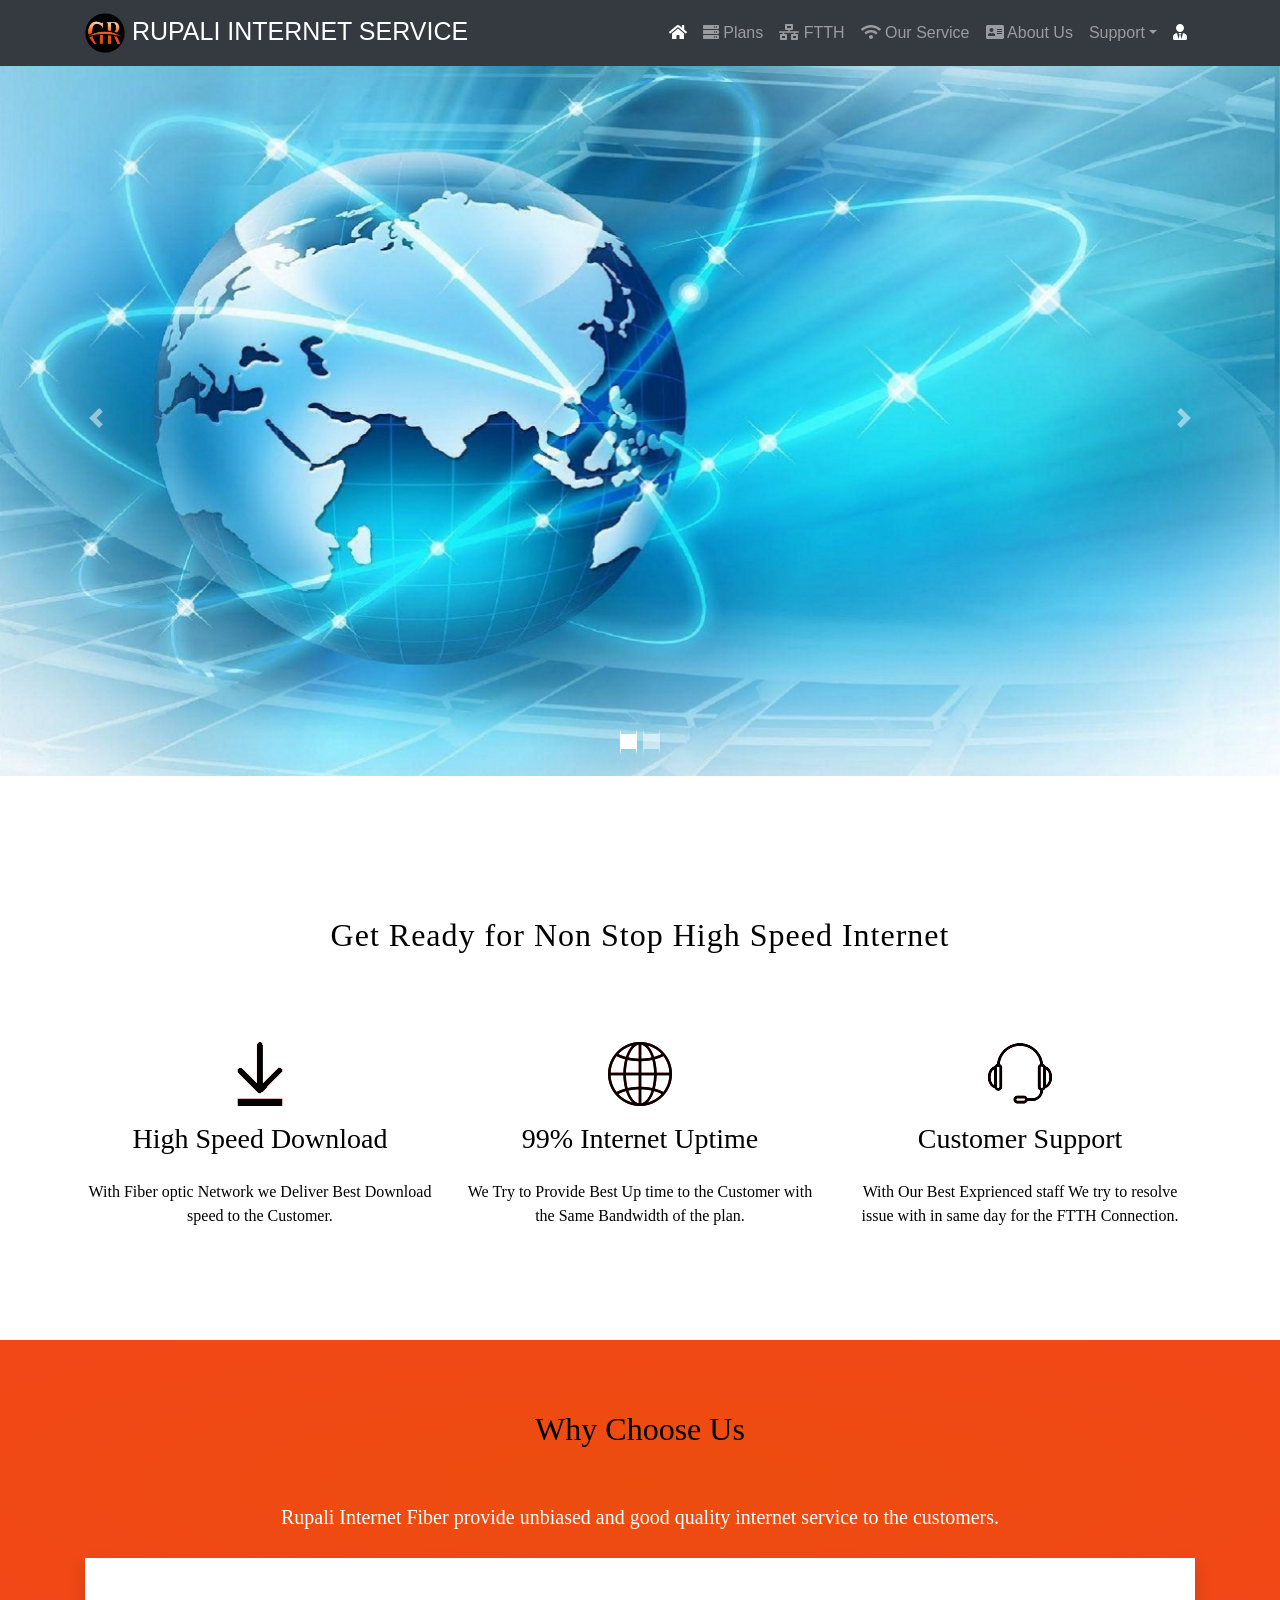
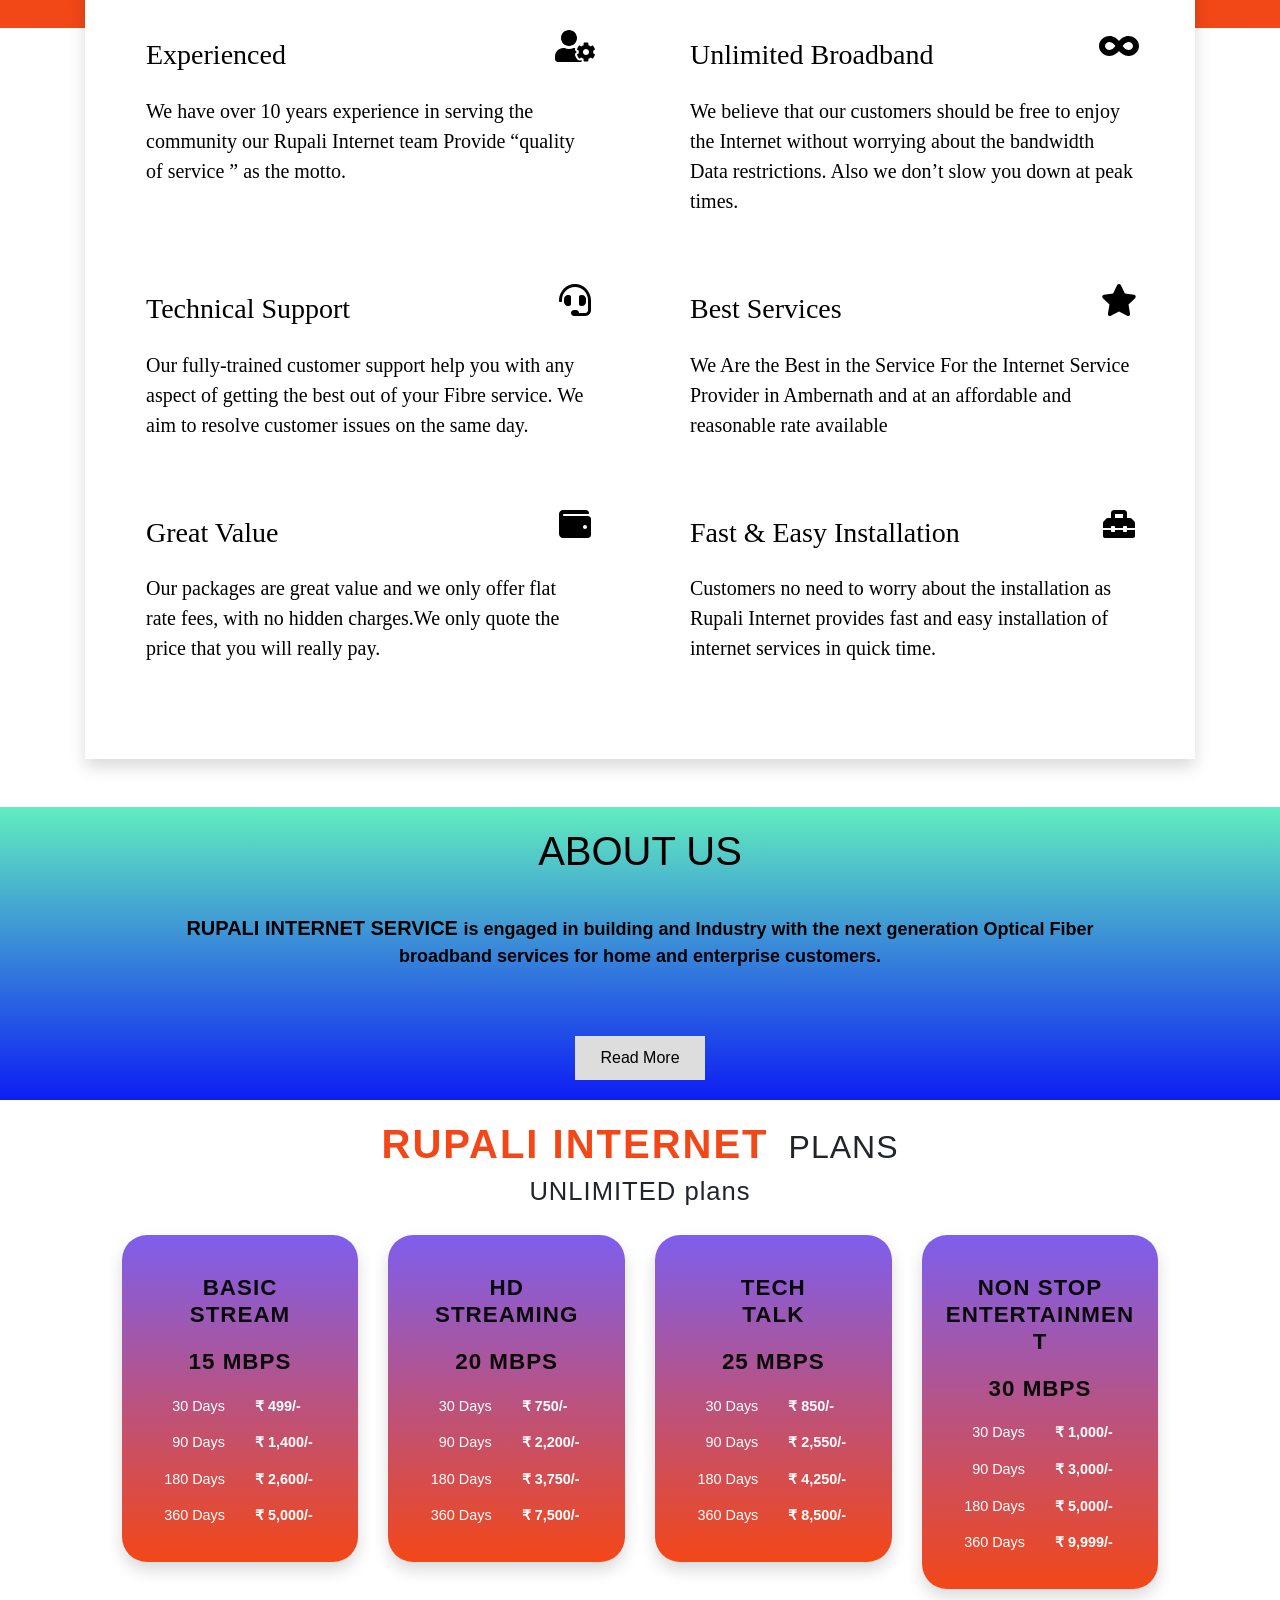
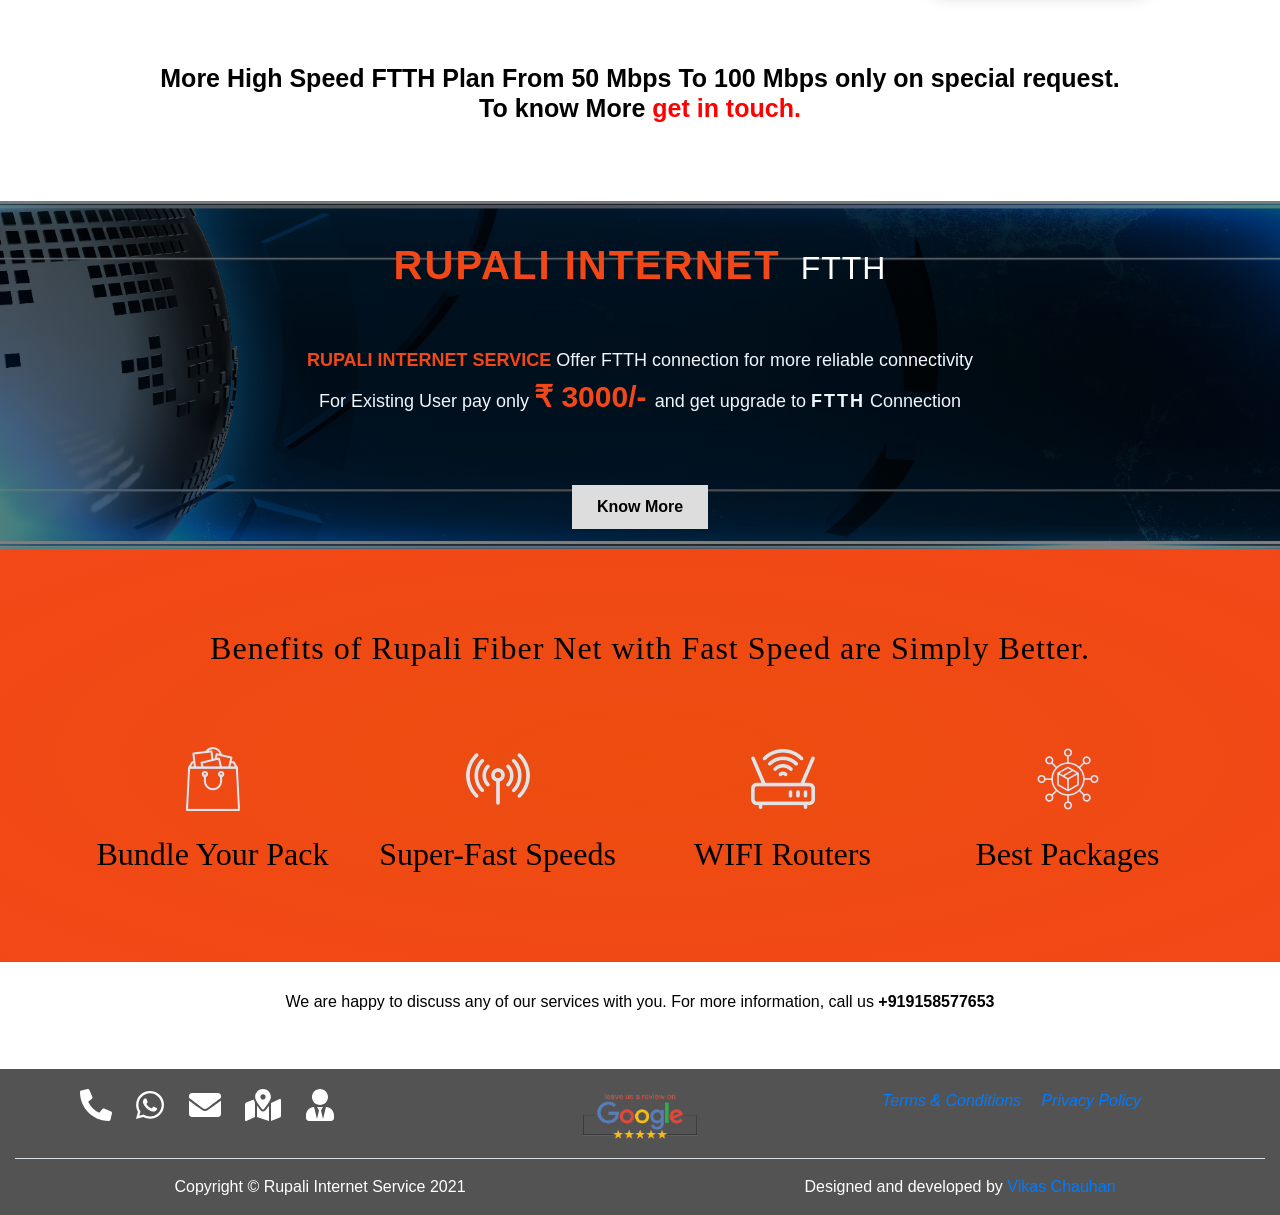
==== index.html @ 02ee0d8f "first commit" ====
<!DOCTYPE html>
<html lang="en">
  <head>
    <title>Rupali Internet Service</title>
    <!-- Meta TAG -->
    <meta http-equiv="Content-Type" content="text/html; charset=UTF-8" />
    <meta http-equiv="X-UA-Compatible" content="IE=edge" />
    <meta
      name="description"
      content=" Rupali Internet Offer broadband internet,SME, as well as FTTH i.e fiber to the home. we also provide lease line connection and static IP For Commercial With High speed and 99% up time and all this with unlimited Plans."
    />
    <meta
      name="keywords"
      content="Rupali Internet Service,Rupali Internet,Rupali Internet Broadband,Rupali Internet pvt. ltd., high speed internet,best internet service provider, ambernath broadband,Chickloli broadband  high speed internet, FTTH, fiber to the home, unlimited plans, broadband connection,affordable broadband near me, best internet offer, broadband internet plan, broadband wifi, broadband services, broadband in my area, broadband for my area, broadband fiber, broadband fibre, broadband internet connection, broadband speed test, wifi, ISP, internet service provider, ISP in Ambernath, isp in Badlapur,isp in chickloli,isp in Empire Industry badlapur,isp in Empire Industry in ambernath, wifi broadband,ISP customer service, constant connectivity, seamless connectivity, isp near me, ISP India, affordable broadband, affordable internet service, best internet service provider"
    />
    <meta
      property="og:title"
      content="Best broadband and internet service provider in Ambernath Chickloli | Rupali Internet Pvt. Ltd."
    />
    <meta property="og:image" content="Image/logo1.png" />
    <meta property="og:site_name" content="Rupali Internet Pvt. Ltd." />
    <meta
      property="og:description"
      content="Rupali Internet Offer broadband internet, SME as well as FTTH i.e fiber to the home. we also provide lease line connection and static IP For Commercial With High speed and 99% up time and all this with unlimited Plans."
    />
    <meta name="viewport" content="width=device-width, initial-scale=1" />

    <!-- offline link of style sheet -->
    <link rel="icon" type="image/x-icon" href="Image/logo1.png" />
    <link rel="stylesheet" href="css/bootstrap.min.css" type="text/css" />
    <link rel="stylesheet" href="css/all.css" type="text/css" />
    <link rel="stylesheet" href="css/theme.css" type="text/css" />
    <link rel="stylesheet" href="css/media.css" type="text/css" />
    <link rel="stylesheet" href="css/style.css" type="text/css" />
    <link rel="stylesheet" href="css/lightslider.min.css" type="text/css" />
    <link rel="stylesheet" href="css/jquery-ui.css" type="text/css" />
    <script src="js/all.js"></script>
    <script src="js/bootstrap.js"></script>
    <script src="js/bootstrap.min.js"></script>
    <script src="js/jquery.js"></script>
    <script src="js/script.js"></script>

    <!-- online link of style sheet -->
    <link
      rel="stylesheet"
      href="https://use.fontawesome.com/releases/v5.1.0/css/all.css"
    />
    <link
      rel="stylesheet"
      href="https://maxcdn.bootstrapcdn.com/bootstrap/4.5.2/css/bootstrap.min.css"
    />
    <script src="https://ajax.googleapis.com/ajax/libs/jquery/3.5.1/jquery.min.js"></script>
    <script src="https://cdnjs.cloudflare.com/ajax/libs/popper.js/1.16.0/umd/popper.min.js"></script>
  <!--<script src="//cdnjs.cloudflare.com/ajax/libs/jquery/3.2.1/jquery.min.js"></script>-->
    <script src="https://maxcdn.bootstrapcdn.com/bootstrap/4.5.2/js/bootstrap.min.js"></script>
      <!-- Global site tag (gtag.js) - Google Analytics -->
<script async src="https://www.googletagmanager.com/gtag/js?id=G-RNPXTYT63V"></script>
<script>
  window.dataLayer = window.dataLayer || [];
  function gtag(){dataLayer.push(arguments);}
  gtag('js', new Date());

  gtag('config', 'G-RNPXTYT63V');
</script>
  </head>
  <body class="marz">
    <nav class="navbar navbar-default navbar-expand-md bg-dark navbar-dark justify-content-center fixed-top">
      <div class="container-lg">
        <div class="navbar-header">
          <a class="navbar-brand" href="Rupali_internet_main.html">
            <img src="Image/logo1.png" alt="Rupali Internet logo" class="align-center logos"/><span class="align-top bannermain" style="">&nbsp;RUPALI INTERNET SERVICE</span>
          </a>
        </div>
        <button
          class="navbar-toggler"
          type="button"
          data-toggle="collapse"
          data-target="#gr_menu"
          aria-controls="gr_menu"
          aria-expanded="false"
          aria-label="Toggle navigation"
        >
          <span class="navbar-toggler-icon"></span>
        </button>
        <div class="collapse navbar-collapse" id="gr_menu">
          <ul class="navbar-nav nav ml-auto">
            <li class="nav-item active">
              <a class="nav-link" href="Rupali_internet_main.html"
                ><i class="fas fa-home" aria-hidden="true"></i>
              </a>
            </li>
            <li class="nav-item">
              <a class="nav-link" href="plans_detail.html"><i class="fas fa-server"></i> Plans</a>
            </li>
            <li class="nav-item">
              <a class="nav-link" href="ftth.html"><i class="fas fa-network-wired"></i> FTTH</a>
            </li>
            <li class="nav-item">
              <a class="nav-link" href="our_service.html"><i class="fas fa-wifi"></i> Our Service</a>
            </li>
            <li class="nav-item">
              <a class="nav-link" href="aboutus.html"><i class="fas fa-address-card"></i> About Us</a>
            </li>
            <li class="nav-item dropdown">
              <a
                class="nav-link dropdown-toggle"
                href="#"
                id="navbardrop"
                data-toggle="dropdown"
                >Support</a
              >
              <div class="dropdown-menu bg-dark navbar-dark">
                <a
                  href="tel:+919158577653"
                  class="dropdown-item drop"
                  style="color: aliceblue"
                  ><i class="fas fa-phone-alt"></i
                  ><span class="d-sm-inline"
                    >&nbsp;&nbsp;Call Us</span
                  ></a
                >
                <a
                  href="https://wa.me/+919158577653"
                  class="dropdown-item drop"
                  style="color: aliceblue"
                  ><i class="fab fa-whatsapp"></i
                  ><span class="d-sm-inline"
                    >&nbsp;&nbsp;WhatsApp</span
                  ></a
                >
                <a
                  href="mailto:gr@rupaliinternet.com"
                  class="dropdown-item drop"
                  style="color: aliceblue"
                  ><i class="fas fa-envelope"></i
                  ><span class="d-sm-inline">&nbsp;&nbsp;Mail</span></a
                >
                <a
                  href="https://goo.gl/maps/LtWC8GyLvqaShKeR9"
                  class="dropdown-item drop"
                  style="color: aliceblue"
                  ><i class="fas fa-map-marked-alt"></i
                  ><span class="d-sm-inline"
                    >&nbsp;&nbsp;Location</span
                  ></a
                >
              </div>
            </li>
            <li class="nav-item active">
              <a class="nav-link" href="http://103.87.28.147/"
                ><i class="fas fa-user-tie" aria-hidden="true"></i>
              </a>
            </li>
          </ul>
        </div>
      </div>
    </nav>
    <!-- Navigation Bar end -->
    <!-- Slidder start -->
    <section><div
      id="grnet"
      class="carousel slide"
      data-ride="carousel"
      data-interval="3000"
    >
      <!-- Slides or banner-->
      <!-- Indicators -->
      <ul class="carousel-indicators">
        <li data-target="#grnet" data-slide-to="0" class="active"></li>
        <li data-target="#grnet" data-slide-to="1"></li>
      </ul>
      <!-- The slideshow -->
      <div class="carousel-inner">
        <div class="carousel-item active">
          <img
            src="Image/homebanner1.jpg"
            alt="Rupali Internet Banner1"
            width="1100"
            height="500"
          />
        </div>
        <div class="carousel-item">
          <img
            src="Image/homebanner2.jpg"
            alt="Rupali Internet Banner2"
            width="1100"
            height="500"
          />
        </div>
      </div>

      <!-- Left and right controls -->
      <a class="carousel-control-prev" href="#grnet" data-slide="prev">
        <span class="carousel-control-prev-icon"></span>
      </a>
      <a class="carousel-control-next" href="#grnet" data-slide="next">
        <span class="carousel-control-next-icon"></span>
      </a>
    </div>
      </section>
    <!-- Slidder end -->
    <!--Welcome Section-->
    <div class="lightbg">
      <div class="container pad">
        <div class="row pb-lg-5">
          <div class="col-md-2"></div>
          <div class="col-md-8 text-center">
            <h1 class="arial body-heading pb-3 textblk">
              Get Ready for Non Stop High Speed Internet
            </h1>
          </div>
          <div class="col-md-2"></div>
        </div>
        <div class="row">
          <div class="col-md-4 text-center py-3">
            <img src="Image/icon1.png"
              class="img-fluid" />
            <h3 class="arial py-3">High Speed Download</h3>
            <p class="arial">
              With Fiber optic Network we Deliver Best Download speed to the Customer.
            </p>
          </div>
          <div class="col-md-4 text-center py-3">
            <img src="Image/icon2.png"
              class="img-fluid"/>
            <h3 class="arial py-3">99% Internet Uptime</h3>
            <p class="arial">
              We Try to Provide Best Up time to the Customer with the Same Bandwidth of the plan.
            </p>
          </div>
          <div class="col-md-4 text-center py-3">
            <img src="Image/icon3.png"
              class="img-fluid"/>
            <h3 class="arial py-3">Customer Support</h3>
            <p class="arial">
              With Our Best Exprienced staff We try to resolve issue with in same day for the FTTH Connection.
            </p>
          </div>
        </div>
      </div>
    </div>
    <!--Welcome Section End-->
    <!--Why Choose-->
<div class="bg-color">
  <div class="container">
    <div class="row">
      <div class="col-md-12 text-center">
        <div class="whytitle">
          <h2 class="arial">Why Choose Us</h2>
        </div>
          <p class="arial pt-3 text-white txts"> Rupali Internet Fiber provide unbiased and good quality internet service to the customers.</p>
      </div>
    </div>
  </div>
</div>
    <div class="container pb-5">
      <div class="slider-below bg-white shadow">
        <div class="row">
          <div class="col-md-6">
            <div class="abouti">
              <h3 class="arial">Experienced</h3>
              <p class="text-left pt-3 arial txts">
                We have over 10 years experience in serving the community our Rupali Internet team Provide “quality of service ” as the motto.
              </p>
              <div class="about-icon-position">
                <i class="fas fa-user-cog fa-2x textblk"></i>
              </div>
            </div>
          </div>
          <div class="col-md-6">
            <div class="abouti about-desc2 about-desc1">
              <h3 class="arial">Unlimited Broadband</h3>
              <p class="pt-3 arial txts">
                We believe that our customers should be free to enjoy the Internet without worrying about the bandwidth Data restrictions. Also we don’t slow you down at peak times.
              </p>
              <div class="about-icon-position">
                <i class="fas fa-infinity fa-2x textblk"></i>
              </div>
            </div>
          </div>
          <div class="focus-arrow-wrap d-none">
            <span class="focus-arrow-v"></span>
            <span class="focus-arrow-h"></span>
          </div>
          <div class="col-md-6">
            <div class="abouti">
              <h3 class="arial">Technical Support</h3>
              <p class="text-left pt-3 arial txts">
                Our fully-trained customer support help you with any aspect of getting the best out of your Fibre service. We aim to resolve customer issues on the same day.
              </p>
              <div class="about-icon-position">
                <i class="fas fa-headset fa-2x textblk"></i>
              </div>
            </div>
          </div>
         <div class="col-md-6">
            <div class="abouti">
              <h3 class="arial">Best Services</h3>
              <p class="text-left pt-3 arial txts">
                We Are the Best in the Service For the Internet Service Provider in Ambernath and at an affordable and reasonable rate available
              </p>
              <div class="about-icon-position">
                <i class="fas fa-star fa-2x textblk"></i>
              </div>
            </div>
          </div>
          <div class="col-md-6">
            <div class="abouti about-desc2 about-desc1">
              <h3 class="arial">Great Value</h3>
              <p class="pt-3 arial txts">
                Our packages
                are great value and we only offer flat rate fees, with no hidden
                charges.We only quote the price that you will really pay.
              </p>
              <div class="about-icon-position">
                <i class="fas fa-wallet fa-2x textblk"></i>
              </div>
            </div>
          </div>
         <div class="col-md-6">
            <div class="abouti about-desc2 about-desc1">
              <h3 class="arial">Fast &amp; Easy Installation</h3>
              <p class="pt-3 arial txts">
                Customers no need to worry about the installation as Rupali Internet provides fast and easy installation of internet services in quick time.
              </p>
              <div class="about-icon-position">
                <i class="fas fa-toolbox fa-2x textblk"></i>
              </div>
            </div>
          </div>
        </div>
      </div>
    </div>
    <!-- About Read more start-->
    <div class="container-fluid about-bg">
      <!-- Plan Heading start-->
      <div class="row">
        <div class="col-md-10 mx-auto">
          <div class="card border-0 bg-transparent">
            <div class="card-body text-center">
              <h1 class="mb-2 text-uppercase">
                <span class="hpad" style="color: black">ABOUT US</span>
              </h1>
              <p
                class="h3pad"
                style="font-size: 18px; text-align: center; color: black"
              >
                <b
                  ><span style="font-size: 20px">RUPALI INTERNET SERVICE </span> is
                  engaged in building and Industry with the next generation Optical Fiber broadband services for home and enterprise  customers.
                </b>
              </p>
              <a href="aboutus.html">
                <button>Read More</button>
              </a>
            </div>
          </div>
        </div>
      </div>
    </div>
    <!-- About Read more end-->
    <!-- Plan detail start-->
    <div class="container-fluid">
      <!-- Plan Heading start-->
      <div class="row">
        <div class="col-md-10 mx-auto">
          <div class="card border-0 bg-transparent">
            <div class="card-body text-center">
              <h1 class="body-heading mb-2 text-uppercase">
                <span class="highlight">Rupali Internet</span><b>PLANS</b>
              </h1>
              <h5 class="body-heading-sm"><b>UNLIMITED plans</b></h5>
            </div>
          </div>
        </div>
      </div>
      <!-- Plan Heading end-->
      <!-- ULTImate plan start-->
      <div class="row align-items-center">
        <div class="col-md-10 mx-auto">
          <div class="row">
            <div class="col-lg-3 col-md-6">
              <div
                class="card border-0 bg-transparent shadow plan-card mb-4"
                id="round-my"
              >
                <div class="card-body text-center">
                  <h4 class="">Basic <br />Stream</h4>
                  <h4 class="">15 Mbps</h4>
                  <div class="plan-info mt-3">
                    <div class="row">
                      <div class="col-6" align="right">30 Days</div>
                      <div class="col-6" align="left"><b>₹ 499/-</b></div>
                    </div>
                    <div class="row">
                      <div class="col-6" align="right">90 Days</div>
                      <div class="col-6" align="left"><b>₹ 1,400/-</b></div>
                    </div>
                    <div class="row">
                      <div class="col-6" align="right">180 Days</div>
                      <div class="col-6" align="left"><b>₹ 2,600/-</b></div>
                    </div>
                    <div class="row">
                      <div class="col-6" align="right">360 Days</div>
                      <div class="col-6" align="left"><b>₹ 5,000/-</b></div>
                    </div>
                  </div>
                </div>
              </div>
            </div>
            <div class="col-lg-3 col-md-6">
              <div
                class="card border-0 bg-transparent shadow plan-card mb-4"
                id="round-my"
              >
                <div class="card-body text-center">
                  <h4 class="">HD <br />Streaming</h4>
                  <h4 class="">20 Mbps</h4>
                  <div class="plan-info mt-3">
                    <div class="row">
                      <div class="col-6" align="right">30 Days</div>
                      <div class="col-6" align="left"><b>₹ 750/-</b></div>
                    </div>
                    <div class="row">
                      <div class="col-6" align="right">90 Days</div>
                      <div class="col-6" align="left"><b>₹ 2,200/-</b></div>
                    </div>
                    <div class="row">
                      <div class="col-6" align="right">180 Days</div>
                      <div class="col-6" align="left"><b>₹ 3,750/-</b></div>
                    </div>
                    <div class="row">
                      <div class="col-6" align="right">360 Days</div>
                      <div class="col-6" align="left"><b>₹ 7,500/-</b></div>
                    </div>
                  </div>
                </div>
              </div>
            </div>
            <div class="col-lg-3 col-md-6">
              <div
                class="card border-0 bg-transparent shadow plan-card mb-4"
                id="round-my"
              >
                <div class="card-body text-center">
                  <h4 class="">Tech <br />Talk</h4>
                  <h4 class="">25 Mbps</h4>
                  <div class="plan-info mt-3">
                    <div class="row">
                      <div class="col-6" align="right">30 Days</div>
                      <div class="col-6" align="left"><b>₹ 850/-</b></div>
                    </div>
                    <div class="row">
                      <div class="col-6" align="right">90 Days</div>
                      <div class="col-6" align="left"><b>₹ 2,550/-</b></div>
                    </div>
                    <div class="row">
                      <div class="col-6" align="right">180 Days</div>
                      <div class="col-6" align="left"><b>₹ 4,250/-</b></div>
                    </div>
                    <div class="row">
                      <div class="col-6" align="right">360 Days</div>
                      <div class="col-6" align="left"><b>₹ 8,500/-</b></div>
                    </div>
                  </div>
                </div>
              </div>
            </div>
            <div class="col-lg-3 col-md-6">
              <div
                class="card border-0 bg-transparent shadow plan-card mb-4"
                id="round-my"
              >
                <div class="card-body text-center">
                  <h4 class="">
                    Non Stop<br />
                    Entertainment
                  </h4>
                  <h4 class="">30 Mbps</h4>
                  <div class="plan-info mt-3">
                    <div class="row">
                      <div class="col-6" align="right">30 Days</div>
                      <div class="col-6" align="left"><b>₹ 1,000/-</b></div>
                    </div>
                    <div class="row">
                      <div class="col-6" align="right">90 Days</div>
                      <div class="col-6" align="left"><b>₹ 3,000/-</b></div>
                    </div>
                    <div class="row">
                      <div class="col-6" align="right">180 Days</div>
                      <div class="col-6" align="left"><b>₹ 5,000/-</b></div>
                    </div>
                    <div class="row">
                      <div class="col" align="right">360 Days</div>
                      <div class="col" align="left"><b>₹ 9,999/-</b></div>
                    </div>
                  </div>
                </div>
              </div>
            </div>
          </div>
        </div>
      </div>
      <!-- ULTImate plan end-->
      <div class="col-md-10 mx-auto">
        <div class="card border-0 bg-transparent">
          <div class="card-body text-center">
            <h5 class="h3pad" style="font-size: 25px; color: black">
              <b
                >More High Speed FTTH Plan From 50 Mbps To 100 Mbps only on
                special request.<br />
                To know More
                <a href="tel:+917875319992" style="color: red"
                  >get in touch.</a
                ></b
              >
            </h5>
          </div>
        </div>
      </div>
    </div>
    <!-- Plan detail end-->
      <!-- FTTH Content start-->
    <div class="container-fluid" id="ftth-image">
      <!-- Plan Heading start-->
      <div class="row">
        <div class="col-md-10 mx-auto">
          <div class="card border-0 bg-transparent">
            <div class="card-body text-center">
              <h1 class="body-heading mb-2 text-uppercase hpad">
                <span class="highlight">Rupali Internet</span
                ><b style="color: white">FTTH</b>
              </h1>
              <p class="h3pad" style="font-size: 18px; color: aliceblue">
                <b style="color: rgb(243, 71, 24)">RUPALI INTERNET SERVICE </b>
                Offer FTTH connection for more reliable connectivity <br />
                For Existing User pay only
                <b style="color: rgb(243, 71, 24); font-size: 30px">₹ 3000/- </b
                >and get upgrade to
                <b style="letter-spacing: 2px">FTTH</b> Connection
              </p>
              <a href="ftth.html">
                <button><b>Know More</b></button>
              </a>
            </div>
          </div>
        </div>
      </div>
    </div>
    <!-- FTTH Content end-->
    <!--Benefits-->
    <div class="bgorange">
      <div class="container pad">
        <div class="row">
          <div class="col-md-12 text-center pb-lg-5">
            <h2 class="arial body-heading textblk pb-3">
              <b
                >Benefits of Rupali Fiber Net with Fast Speed are Simply
                Better.</b
              >
            </h2>
          </div>
          <div class="col-md-3 col-6 text-center pt-2">
            <div class="">
              <span class="icons">
                <i><img src="Image/benefit1.png" class="img-fluid" /></i>
              </span>
            </div>
            <h2 class="arial textblk pt-4">Bundle Your Pack</h2>
          </div>
          <div class="col-md-3 col-6 text-center pt-2">
            <div class="" style="color: white">
              <span class="icons">
                <i><img src="Image/benefit2.png" class="img-fluid" /></i>
              </span>
            </div>
            <h2 class="arial textblk pt-4">Super-Fast Speeds</h2>
          </div>
          <div class="col-md-3 col-6 text-center pt-2">
            <div class="">
              <span class="icons">
                <i><img src="Image/benefit3.png" class="img-fluid" /></i>
              </span>
            </div>
            <h2 class="arial textblk pt-4">WIFI Routers</h2>
          </div>
          <div class="col-md-3 col-6 text-center pt-2">
            <div class="">
              <span class="icons">
                <i><img src="Image/benefit4.png" class="img-fluid" /></i>
              </span>
            </div>
            <h2 class="arial textblk pt-4">Best Packages</h2>
          </div>
        </div>
      </div>
    </div>
    <!--Benefits-->
 
      <!-- Happy help Start-->
      <div class="container">
          <div class="h3pad footabcall">
      <h6>We are happy to discuss any of our services with you. For more information, call us  <a href="tel:+919158577653"><b>+919158577653</b></a></h6>
          </div>
      </div>
    <!--Happy help end-->
      <!--Footer Start-->
    <footer>
      <div class="footer">
        <div class="container" style="padding-bottom: 0px">
          <div class="col-md-4 media-icons" id="icon">
            <i class="pubi"
              ><a href="tel:+919158577653"
                ><i class="fas fa-phone-alt fa-2x"></i></a
            ></i>
            <i class="pubi"
              ><a href="https://wa.me/+919158577653" target="_blank"
                ><i class="fab fa-whatsapp fa-2x"></i></a
            ></i>
            <i class="pubi"
              ><a href="mailto:gr@rupaliinternet.com" target="_blank"
                ><i class="fas fa-envelope fa-2x"></i></a
            ></i>
            <i class="pubi"
              ><a href="https://g.page/Rupali-Internet-Service?share" target="_blank"
                ><i class="fas fa-map-marked-alt fa-2x"></i></a
            ></i>
            <i class="pubi"
              ><a href="http://103.87.28.147/" target="_blank"
                ><i class="fas fa-user-tie fa-2x"></i></a
            ></i>
          </div>
             <div class="col-md-4 media-icons" id="icon">
                 <a href="https://g.page/Rupali-Internet-Service/review?gm">
                 <img src="Image/googlereview.png" alt="review Us on Google" class="img-fluid" width="32%" style="display: block; margin-left: auto; margin-right: auto;"></a>
            </div>
          <div class="col-md-4" id="">
            <i class="">&emsp;&emsp;<a data-toggle="modal" href="#myModal">Terms &amp; Conditions</a>
              </i>
            <i class="">&emsp;<a data-toggle="modal" href="#myModal2">Privacy Policy</a></i>
          </div>
        </div>

        <div class="col-md-12">
          <hr class="bg-footer" style="background-color: aliceblue" />
          <div class="card border-0 bg-transparent">
            <div class="text-white text-center">
              <div class="row">
                <div class="col-md-6" align="center">
                  <p class="">Copyright © Rupali Internet Service 2021</p>
                </div>
                <div class="col-md-6" align="center">
                  <p class="">
                    Designed and developed by
                    <a
                      href="https://www.instagram.com/vikas_chauhan_17/"
                      target="_blank"
                      >Vikas Chauhan</a
                    >
                  </p>
                </div>
              </div>
            </div>
          </div>
        </div>
      </div>
    </footer>
    <!--Footer end-->
    <!-- Modal -->
    <div class="modal fade" id="myModal" role="dialog">
      <div class="modal-dialog modal-lg">
        <!-- Modal content-->
        <div class="modal-content">
          <div class="modal-header">
            <h4 class="modal-title">Terms &amp; Conditions</h4>
            <button type="button" class="close" data-dismiss="modal">
              &times;
            </button>
          </div>
          <div class="modal-body text-center">
            <img src="Image/coming_soon.jpg" width="550px" height="450px">
            <p>Comming soon</p>
          </div>
          <div class="modal-footer">
            <button type="button" class="btn btn-default" data-dismiss="modal">
              Close
            </button>
          </div>
        </div>
      </div>
    </div>
    <!-- Modal end -->
    <!-- Modal2 -->
    <div class="modal fade" id="myModal2" role="dialog">
      <div class="modal-dialog modal-lg">
        <!-- Modal content-->
        <div class="modal-content">
          <div class="modal-header">
            <h4 class="modal-title">Privacy Policy</h4>
            <button type="button" class="close" data-dismiss="modal">
              &times;
            </button>
          </div>
          <div class="modal-body text-center">
              <img src="Image/coming_soon.jpg" width="550px" height="450px">
            <p>Comming soon</p>
          </div>
          <div class="modal-footer">
            <button type="button" class="btn btn-default" data-dismiss="modal">
              Close
            </button>
          </div>
        </div>
      </div>
    </div>
    <!-- Modal2 end-->
  </body>
</html>
---- css/style.css ----
@import url("https://maxcdn.bootstrapcdn.com/font-awesome/4.7.0/css/font-awesome.min.css");

/* Make the image fully responsive */
.carousel-inner img {
  width: 100%;
  height: 80%;
  position: relative;
  margin: auto;
}
.bannerimg {
  height: 100% !important;
  width: 100%;
}
img {
  border: 0px;
  padding: 0px;
}
.carousel-indicators li {
  background-color: #fff !important;
  display: inline-block;
  height: 15px !important;
  width: 15px !important;
  margin: 1px;
  text-indent: -999px;
  border: 1px solid #fff;
  border-radius: 10px;
  cursor: pointer;
}

#round-my {
  border-radius: 25px;
}
#pbackground {
  background-image: url("../Image/offerbg.jpg");
  width: 100%;
  height: 100%;
  background-position: center;
  background-repeat: no-repeat;
  background-size: cover;
  position: relative;
  margin: auto;
  border: 0px;
}

#ftth-image {
  background-image: linear-gradient(rgba(0, 0, 0, 0.5), rgba(0, 0, 0, 0.5)),
    url("../Image/BG_02.jpg");
  height: 100%;
  width: 100%;
  background-position: center;
  background-repeat: no-repeat;
  background-size: cover;
  position: relative;
}
#install-image {
  background-image: url("../Image/offerbg.jpg");
  width: 100%;
  height: 100%;
  background-position: center;
  background-repeat: no-repeat;
  background-size: cover;
  position: relative;
}
.about-bg {
  position: relative;
  top: 0px;
  -webkit-transition: all 0.3s ease;
  -moz-transition: all 0.3s ease;
  -o-transition: all 0.3s ease;
  transition: all 0.3s ease;
  background: rgba(85, 175, 236, 0.945);
  background: -moz-linear-gradient(
    top,
    rgba(85, 175, 236, 0.945) 0%,
    rgba(0, 16, 243, 0.945)
  );
  background: -webkit-linear-gradient(
    top,
    rgba(85, 175, 236, 0.945) 0%,
    rgba(0, 16, 243, 0.945)
  );
  background: linear-gradient(
    to bottom,
    rgba(88, 236, 187, 0.945) 0%,
    rgba(0, 16, 243, 0.945)
  );
  filter: progid:DXImageTransform.Microsoft.gradient( startColorstr='rgba(236,8,16,1)', endColorstr='rgba(0,23,66,1)',GradientType=0 );
}

.plan-card {
  position: relative;
  top: 0px;
  -webkit-transition: all 0.3s ease;
  -moz-transition: all 0.3s ease;
  -o-transition: all 0.3s ease;
  transition: all 0.3s ease;
  background: rgba(236, 118, 85, 0.945);
  background: -moz-linear-gradient(
    top,
    rgba(236, 118, 85, 0.945) 0%,
    rgb(243, 71, 24) 100%
  );
  background: -webkit-linear-gradient(
    top,
    rgba(236, 118, 85, 0.945) 0%,
    rgb(243, 71, 24) 100%
  );
  background: linear-gradient(
    to bottom,
    rgba(118, 85, 236, 0.945) 0%,
    rgb(243, 71, 24) 100%
  );
  filter: progid:DXImageTransform.Microsoft.gradient( startColorstr='rgba(236,8,16,1)', endColorstr='rgba(0,23,66,1)',GradientType=0 );
}
.plan-card:hover {
  top: -10px;
  box-shadow: 0 19px 38px rgba(0, 0, 0, 0), 0 15px 12px rgba(0, 0, 0, 0) !important;
}

.plan-card .card-body h4 {
  text-transform: uppercase;
  font-weight: 700;
  letter-spacing: 1px;
  font-size: 1.4rem;
  color: #0a0a0a;
  margin-bottom: 20px;
  margin-top: 20px;
}
.plan-card .card-body .plan-info {
  font-size: 0.9rem;
  color: #ffffff;
}
.plan-card .card-body .plan-info .row {
  margin-bottom: 15px;
}

.body-heading {
  font-size: 2rem;
  font-weight: 300;
  letter-spacing: 1px;
}
.body-heading span {
  font-size: 2.5rem;
  font-weight: 700;
  color: rgb(243, 71, 24);
  letter-spacing: 2px;
}
.body-heading b {
  padding-left: 20px;
  font-weight: 500;
}
.body-heading-sm {
  font-size: 1.6rem;
  font-weight: 300;
  letter-spacing: 1px;
}
.body-heading-sm span {
  font-weight: 700;
  letter-spacing: 2px;
}

.highlight {
  background-repeat: no-repeat;
  background-size: 100% 0.15em;
  background-position: 0 83%;
  transition: background-size 0.25s ease-in;
}
.install-d h4 {
  text-transform: uppercase;
  font-weight: 700;
  letter-spacing: 1px;
  font-size: 1.4rem;
  color: #0a0a0a;
}
.install-d {
  border-style: solid;
}
.bgorange {
  background: radial-gradient(#ec4d0f, rgb(243, 71, 24));
}
.arial {
  font-family: "Georgia", serif;
  color: black;
}
.whytitle {
  position: relative;
  padding-bottom: 20px;
  margin-bottom: 10px;
}
.navbar {
  padding: 0px 0px 0px 0px;
}
.logos {
  max-width: 40px;
}

.iwth {
  width: 15%;
  max-height: 45%;
}
.iwth2 {
  width: 20%;
  max-height: 25%;
}
.grad1 {
  background-image: linear-gradient(
    to left,
    rgba(191, 9, 0, 0.84) 0%,
    rgb(253, 67, 67) 100%
  );
  padding: 10px 20px;
}
.grad1 img {
  position: absolute;
  bottom: 45px;
  right: 20px;
}
.slider-below {
  margin-top: -70px;
  position: relative;
  z-index: 1;
  padding: 50px 26px 50px 26px;
}
.bg-color {
  background: radial-gradient(#ec4d0f, rgb(243, 71, 24));
  padding: 70px 0 80px 0;
  z-index: 5 !important;
}
.abouti {
  position: relative;
  width: 100%;
  text-align: left;
  padding: 30px 35px;
}
.abouti2 {
  position: relative;
  width: 100%;
  text-align: center;
  padding: 30px 35px;
}
.txts {
  font-size: 20px;
}
.about-icon-position {
  top: 20px;
  right: 25px !important;
  position: absolute;
  width: 50px;
  text-align: center;
  line-height: 50px;
  height: 50px;
}
.pad {
  padding: 80px 0;
}
.textblk {
  color: black;
}
.textwh {
  color: white;
}

.container-md .drop {
  color: aliceblue;
}
.clr {
  color: rgb(243, 71, 24);
  font-size: 20px;
}
.outcustic {
  max-width: 100%;
  max-height: 50%;
  padding-top: 10px;
}
.data-banner {
  background: linear-gradient(rgba(0, 0, 0, 0.8), rgba(0, 0, 0, 0.8)),
    url("../Image/plansbg.jpg");
  width: 100%;
  background-repeat: no-repeat;
  background-size: cover;
  background-position: center;
  padding: 200px 0;
}
.w100 {
  max-width: 100%;
  max-height: 100%;
  overflow: hidden;
}
.about-banner {
  background: linear-gradient(rgba(0, 0, 0, 0.7), rgba(0, 0, 0, 0.7)),
    url("../Image/About-Us.jpg");
  width: 100%;
  background-repeat: no-repeat;
  background-size: cover;
  background-position: center;
  padding: 200px 0;
}
.ftth-banner {
  background: linear-gradient(rgba(0, 0, 0, 0.7), rgba(0, 0, 0, 0.7)),
    url("../Image/ftth-banner1.jpg");
  width: 100%;
  background-repeat: no-repeat;
  background-size: cover;
  background-position: center;
  padding: 200px 0;
}
#vision-banner {
  background: linear-gradient(rgba(0, 0, 0, 0.7), rgba(0, 0, 0, 0.7)),
    url("../Image/vision.jpg");
  width: 100%;
  background-repeat: no-repeat;
  background-size: cover;
  background-position: center;
  padding: 200px 0;
  border: 12px;
  border-style: solid;
  border-color: white;
}
#mission-banner {
  background: linear-gradient(rgba(0, 0, 0, 0.7), rgba(0, 0, 0, 0.7)),
    url("../Image/misssion.jpg");
  width: 100%;
  background-repeat: no-repeat;
  background-size: cover;
  background-position: center;
  padding: 200px 0;
  border: 12px;
  border-style: solid;
  border-color: white;
}
.card-body button {
  border: 2px;
  outline: 0;
  display: inline-block;
  padding: 10px 25px;
  color: black;
  background-color: #ddd;
  text-align: center;
  cursor: pointer;
}

.card-body button:hover {
  background-color: #555;
  color: white;
}
.hpad {
  padding: 20px;
  text-align: center;
}
.h3pad {
  padding: 30px 0px 50px 0px;
  text-align: center;
}
.hpad4 {
  padding: 30px 0px 0px 0px;
  text-align: center;
}
.abg3col {
  background-color: #cecece;
}
.serli {
  color: black;
  font-family: "Georgia", serif;
}
.serli h4 {
  padding: 8px;
  text-align: center;
}
.serli p {
  padding: 5px;
  text-align: center;
}
.abthead {
  border-bottom-style: solid;
  border: 5px;
  border-bottom-color: aqua;
}
#icon {
  padding-right: auto;
}
.pubi {
  padding: 10px;
}
.media-icons a {
  position: relative;
  color: white;
  transition: 0.3s;
  transition-property: transform;
}
.media-icons a:hover {
  color: black;
  transform: scale(1.5);
}
.logocol {
  float: left;
  width: 33.33%;
  padding: 5px;
}
.row::after {
  content: "";
  clear: both;
  display: table;
}

.footer {
  background: #535353;
}
.footer .container {
  color: #fff;
  max-width: 1200px;
  margin: 0 auto;
  padding: 20px 15px;
  display: -ms-flexbox;
  display: flex;
}
.footer .container p:first-child {
  margin-right: auto;
}
.footer .container p:last-child {
  margin-left: 30px;
}
@media screen and (max-width: 720px) {
  .footer .container {
    -ms-flex-direction: column;
    flex-direction: column;
    text-align: center;
  }
  .footer .container p:first-child {
    margin: 0;
  }
  .footer .container p:last-child {
    margin: 0;
  }
}
.footabcall {
  text-align: center;
  color: black;
}
.footabcall h6 a {
  color: black;
}
#team {
  background: #afafaf !important;
  align-content: center;
  align-items: center;
}

.btn-primary:hover,
.btn-primary:focus {
  background-color: #108d6f;
  border-color: #108d6f;
  box-shadow: none;
  outline: none;
}

.btn-primary {
  color: #fff;
  background-color: #007b5e;
  border-color: #007b5e;
}

section {
  padding: 60px 0;
}

section .section-title {
  text-align: center;
  color: #007b5e;
  margin-bottom: 50px;
  text-transform: uppercase;
}
section .section-titleg {
  text-align: center;
  color: black;
  margin: 50px;
  text-transform: uppercase;
}

#team .card {
  border: none;
  background: #ffffff;
}

.image-flip:hover .backside,
.image-flip.hover .backside {
  -webkit-transform: rotateY(0deg);
  -moz-transform: rotateY(0deg);
  -o-transform: rotateY(0deg);
  -ms-transform: rotateY(0deg);
  transform: rotateY(0deg);
  border-radius: 0.25rem;
}

.image-flip:hover .frontside,
.image-flip.hover .frontside {
  -webkit-transform: rotateY(180deg);
  -moz-transform: rotateY(180deg);
  -o-transform: rotateY(180deg);
  transform: rotateY(180deg);
}

.mainflip {
  -webkit-transition: 1s;
  -webkit-transform-style: preserve-3d;
  -ms-transition: 1s;
  -moz-transition: 1s;
  -moz-transform: perspective(1000px);
  -moz-transform-style: preserve-3d;
  -ms-transform-style: preserve-3d;
  transition: 1s;
  transform-style: preserve-3d;
  position: relative;
}

.frontside {
  position: relative;
  -webkit-transform: rotateY(0deg);
  -ms-transform: rotateY(0deg);
  z-index: 2;
  margin-bottom: 30px;
}

.backside {
  position: absolute;
  top: 0;
  left: 0;
  background: white;
  -webkit-transform: rotateY(-180deg);
  -moz-transform: rotateY(-180deg);
  -o-transform: rotateY(-180deg);
  -ms-transform: rotateY(-180deg);
  transform: rotateY(-180deg);
  -webkit-box-shadow: 5px 7px 9px -4px rgb(158, 158, 158);
  -moz-box-shadow: 5px 7px 9px -4px rgb(158, 158, 158);
  box-shadow: 5px 7px 9px -4px rgb(158, 158, 158);
}

.frontside,
.backside {
  -webkit-backface-visibility: hidden;
  -moz-backface-visibility: hidden;
  -ms-backface-visibility: hidden;
  backface-visibility: hidden;
  -webkit-transition: 1s;
  -webkit-transform-style: preserve-3d;
  -moz-transition: 1s;
  -moz-transform-style: preserve-3d;
  -o-transition: 1s;
  -o-transform-style: preserve-3d;
  -ms-transition: 1s;
  -ms-transform-style: preserve-3d;
  transition: 1s;
  transform-style: preserve-3d;
}

.frontside .card,
.backside .card {
  min-height: 312px;
}

.backside .card a {
  font-size: 18px;
  color: #007b5e !important;
}

.frontside .card .card-title,
.backside .card .card-title {
  color: #007b5e !important;
}

.frontside .card .card-body img {
  width: 120px;
  height: 120px;
  border-radius: 50%;
}
.marz {
  margin: 0;
}
.pd {
  padding: 20px;
}
.divimg {
  max-width: 200px;
  margin: 0 auto 10px auto;
  display: block;
}
.webimg {
  width: 100%;
  max-height: 700px;
}
.abg2col {
  background-color: #cecece;
  font-size: 20px;
  padding-top: 10px;
}
h2,h1 {
  text-align: center;
}

@media screen and (max-width: 760px) {
  hp p {
    font-size: 75%;
  }
}
@media screen and (min-width: 455px) {
  .bannermain {
    font-size: 25px;
  }
}
@media screen and (max-width: 446px) {
  .bannermain {
    text-align: center;
    font-size: 20px;
  }
}
@media screen and (max-width: 945px) {
  .marz {
    padding-top: 35px;
  }
}
@media screen and (max-width: 767px) {
  .marz {
    padding-top: 0px;
  }
}
/*@media screen and (min-width: 455px) {
  .marz {
    padding-top: 65px; 
  }
}

@media screen and (max-width: 767px) {
 .marz {
    padding-top: 65px;
  }
}
*/
---- css/lightslider.min.css ----
/*! lightslider - v1.1.3 - 2015-04-14
* https://github.com/sachinchoolur/lightslider
* Copyright (c) 2015 Sachin N; Licensed MIT */.lSSlideWrapper,.lSSlideWrapper .lSFade{position:relative}.lSSlideWrapper .lSSlide,.lSSlideWrapper.usingCss .lSFade>*{-webkit-transition-timing-function:inherit!important;transition-timing-function:inherit!important;-webkit-transition-duration:inherit!important;transition-duration:inherit!important}.lSSlideOuter,.lSSlideOuter .lSPager.lSGallery{-khtml-user-select:none;-moz-user-select:none;-ms-user-select:none;-webkit-touch-callout:none;-webkit-user-select:none}.lSSlideOuter .lSPager.lSGallery:after,.lSSlideWrapper>.lightSlider:after{clear:both}.lSSlideOuter{overflow:hidden;user-select:none}.lightSlider:after,.lightSlider:before{content:" ";display:table}.lightSlider{overflow:hidden;margin:0}.lSSlideWrapper{max-width:100%;overflow:hidden}.lSSlideWrapper .lSSlide{-webkit-transform:translate(0,0);-ms-transform:translate(0,0);transform:translate(0,0);-webkit-transition:all 1s;-webkit-transition-property:-webkit-transform,height;-moz-transition-property:-moz-transform,height;transition-property:transform,height}.lSSlideWrapper .lSFade>*{position:absolute!important;top:0;left:0;z-index:9;margin-right:0;width:100%}.lSSlideWrapper.usingCss .lSFade>*{opacity:0;-webkit-transition-delay:0s;transition-delay:0s;-webkit-transition-property:opacity;transition-property:opacity}.lSSlideWrapper .lSFade>.active{z-index:10}.lSSlideWrapper.usingCss .lSFade>.active{opacity:1}.lSSlideOuter .lSPager.lSpg{margin:10px 0 0;padding:0;text-align:center}.lSSlideOuter .lSPager.lSpg>li{cursor:pointer;display:inline-block;padding:0 5px}.lSSlideOuter .lSPager.lSpg>li a{background-color:#222;border-radius:30px;display:inline-block;height:8px;overflow:hidden;text-indent:-999em;width:8px;position:relative;z-index:99;-webkit-transition:all .5s linear 0s;transition:all .5s linear 0s}.lSSlideOuter .lSPager.lSpg>li.active a,.lSSlideOuter .lSPager.lSpg>li:hover a{background-color:#428bca}.lSSlideOuter .media{opacity:.8}.lSSlideOuter .media.active{opacity:1}.lSSlideOuter .lSPager.lSGallery{list-style:none;padding-left:0;margin:0;overflow:hidden;transform:translate3d(0,0,0);-moz-transform:translate3d(0,0,0);-ms-transform:translate3d(0,0,0);-webkit-transform:translate3d(0,0,0);-o-transform:translate3d(0,0,0);-webkit-transition-property:-webkit-transform;-moz-transition-property:-moz-transform;user-select:none}.lSSlideOuter .lSPager.lSGallery li{overflow:hidden;-webkit-transition:border-radius .12s linear 0s .35s linear 0s;transition:border-radius .12s linear 0s .35s linear 0s}.lSSlideOuter .lSPager.lSGallery li.active,.lSSlideOuter .lSPager.lSGallery li:hover{border-radius:5px}.lSSlideOuter .lSPager.lSGallery img{display:block;height:auto;max-width:100%}.lSSlideOuter .lSPager.lSGallery:after,.lSSlideOuter .lSPager.lSGallery:before{content:" ";display:table}.lSAction>a{width:32px;display:block;top:50%;height:32px;background-image:url(../img/controls.png);cursor:pointer;position:absolute;z-index:99;margin-top:-16px;opacity:.5;-webkit-transition:opacity .35s linear 0s;transition:opacity .35s linear 0s}.lSAction>a:hover{opacity:1}.lSAction>.lSPrev{background-position:0 0;left:10px}.lSAction>.lSNext{background-position:-32px 0;right:10px}.lSAction>a.disabled{pointer-events:none}.cS-hidden{height:1px;opacity:0;filter:alpha(opacity=0);overflow:hidden}.lSSlideOuter.vertical{position:relative}.lSSlideOuter.vertical.noPager{padding-right:0!important}.lSSlideOuter.vertical .lSGallery{position:absolute!important;right:0;top:0}.lSSlideOuter.vertical .lightSlider>*{width:100%!important;max-width:none!important}.lSSlideOuter.vertical .lSAction>a{left:50%;margin-left:-14px;margin-top:0}.lSSlideOuter.vertical .lSAction>.lSNext{background-position:31px -31px;bottom:10px;top:auto}.lSSlideOuter.vertical .lSAction>.lSPrev{background-position:0 -31px;bottom:auto;top:10px}.lSSlideOuter.lSrtl{direction:rtl}.lSSlideOuter .lSPager,.lSSlideOuter .lightSlider{padding-left:0;list-style:none}.lSSlideOuter.lSrtl .lSPager,.lSSlideOuter.lSrtl .lightSlider{padding-right:0}.lSSlideOuter .lSGallery li,.lSSlideOuter .lightSlider>*{float:left}.lSSlideOuter.lSrtl .lSGallery li,.lSSlideOuter.lSrtl .lightSlider>*{float:right!important}@-webkit-keyframes rightEnd{0%,100%{left:0}50%{left:-15px}}@keyframes rightEnd{0%,100%{left:0}50%{left:-15px}}@-webkit-keyframes topEnd{0%,100%{top:0}50%{top:-15px}}@keyframes topEnd{0%,100%{top:0}50%{top:-15px}}@-webkit-keyframes leftEnd{0%,100%{left:0}50%{left:15px}}@keyframes leftEnd{0%,100%{left:0}50%{left:15px}}@-webkit-keyframes bottomEnd{0%,100%{bottom:0}50%{bottom:-15px}}@keyframes bottomEnd{0%,100%{bottom:0}50%{bottom:-15px}}.lSSlideOuter .rightEnd{-webkit-animation:rightEnd .3s;animation:rightEnd .3s;position:relative}.lSSlideOuter .leftEnd{-webkit-animation:leftEnd .3s;animation:leftEnd .3s;position:relative}.lSSlideOuter.vertical .rightEnd{-webkit-animation:topEnd .3s;animation:topEnd .3s;position:relative}.lSSlideOuter.vertical .leftEnd{-webkit-animation:bottomEnd .3s;animation:bottomEnd .3s;position:relative}.lSSlideOuter.lSrtl .rightEnd{-webkit-animation:leftEnd .3s;animation:leftEnd .3s;position:relative}.lSSlideOuter.lSrtl .leftEnd{-webkit-animation:rightEnd .3s;animation:rightEnd .3s;position:relative}.lightSlider.lsGrab>*{cursor:-webkit-grab;cursor:-moz-grab;cursor:-o-grab;cursor:-ms-grab;cursor:grab}.lightSlider.lsGrabbing>*{cursor:move;cursor:-webkit-grabbing;cursor:-moz-grabbing;cursor:-o-grabbing;cursor:-ms-grabbing;cursor:grabbing}
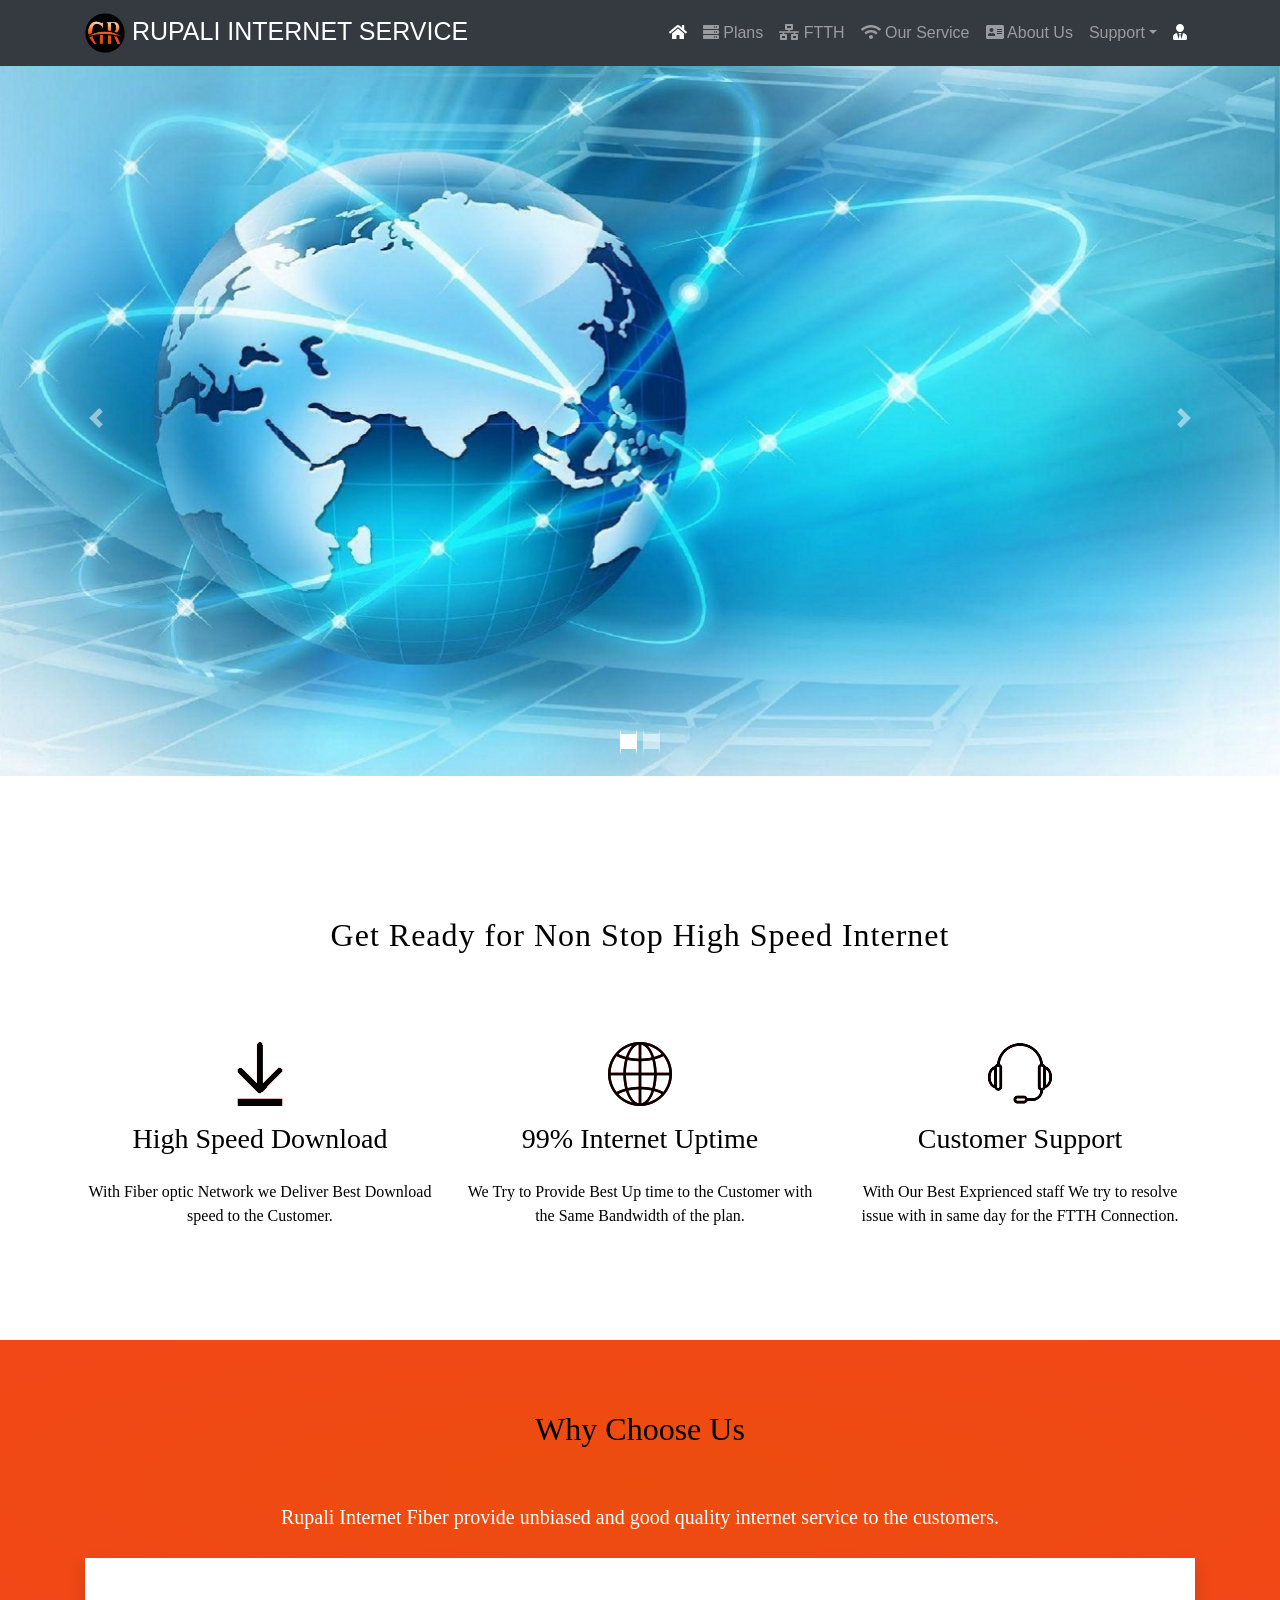
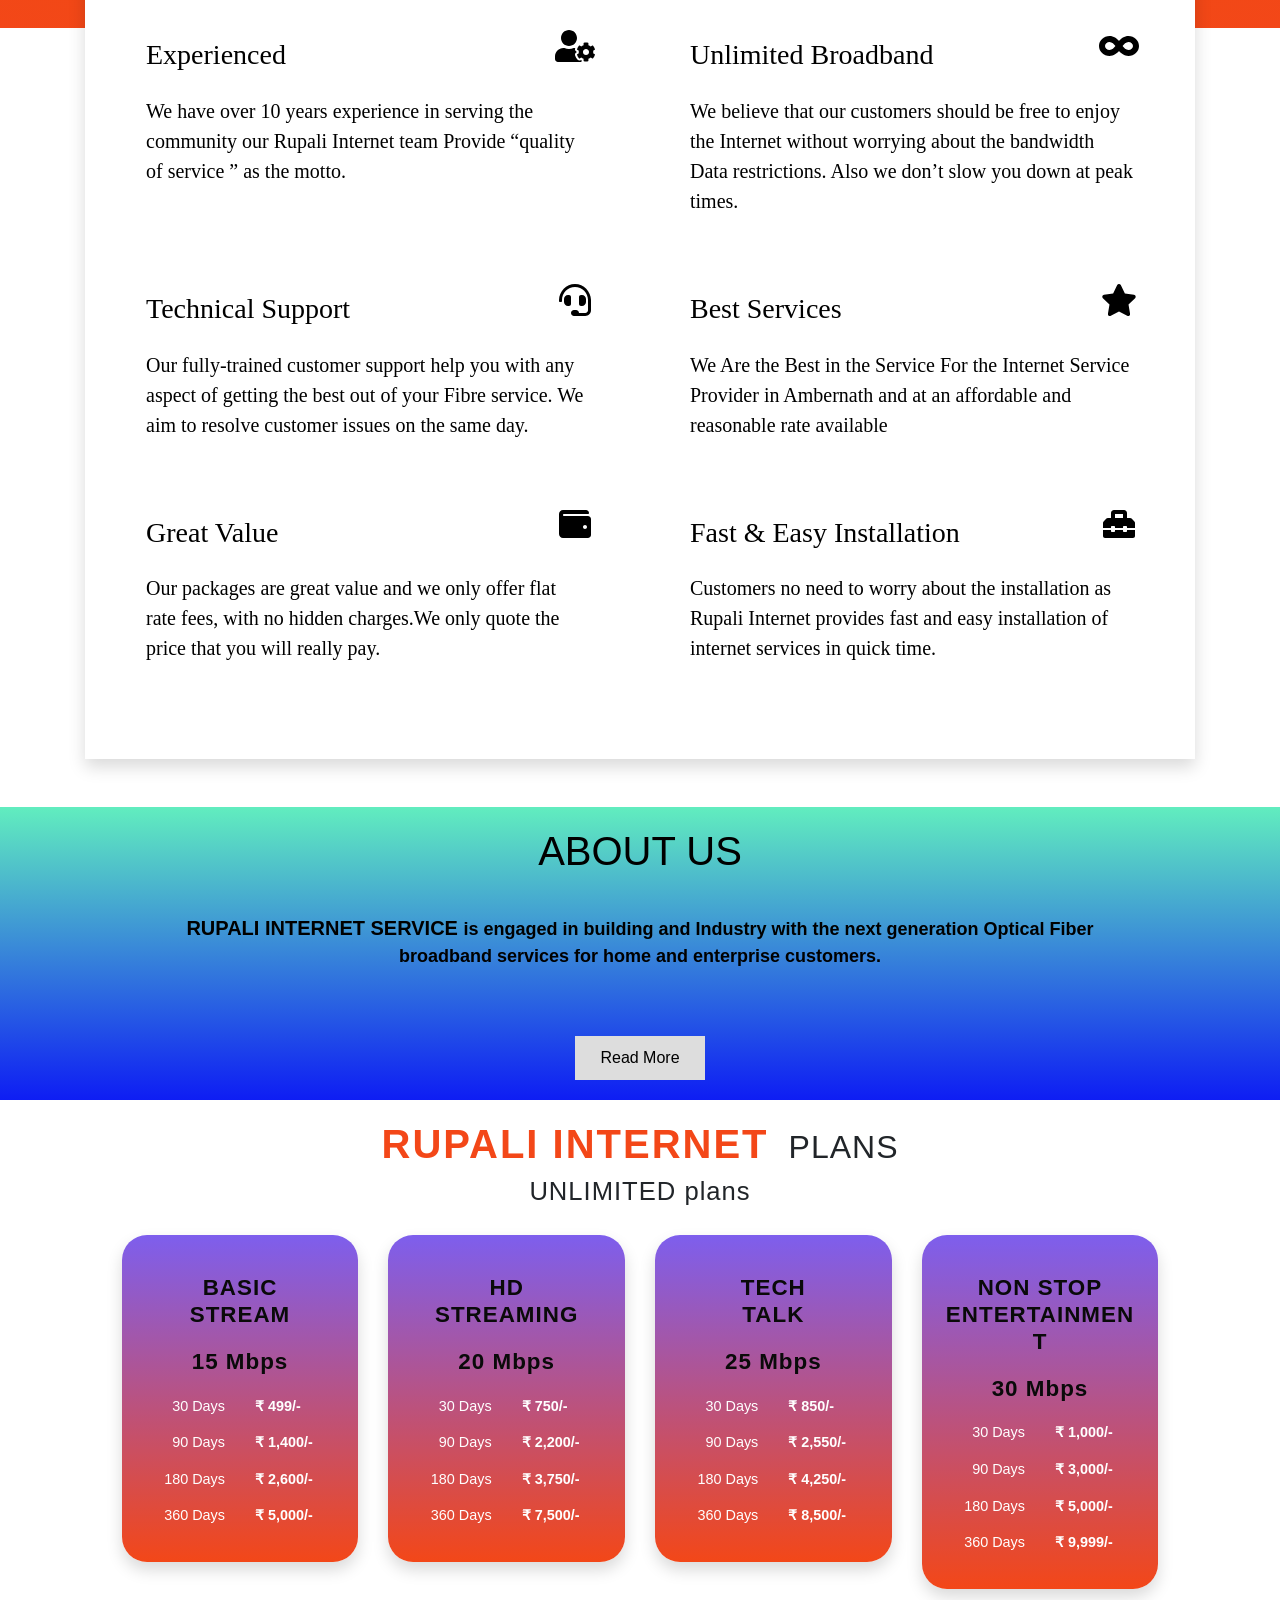
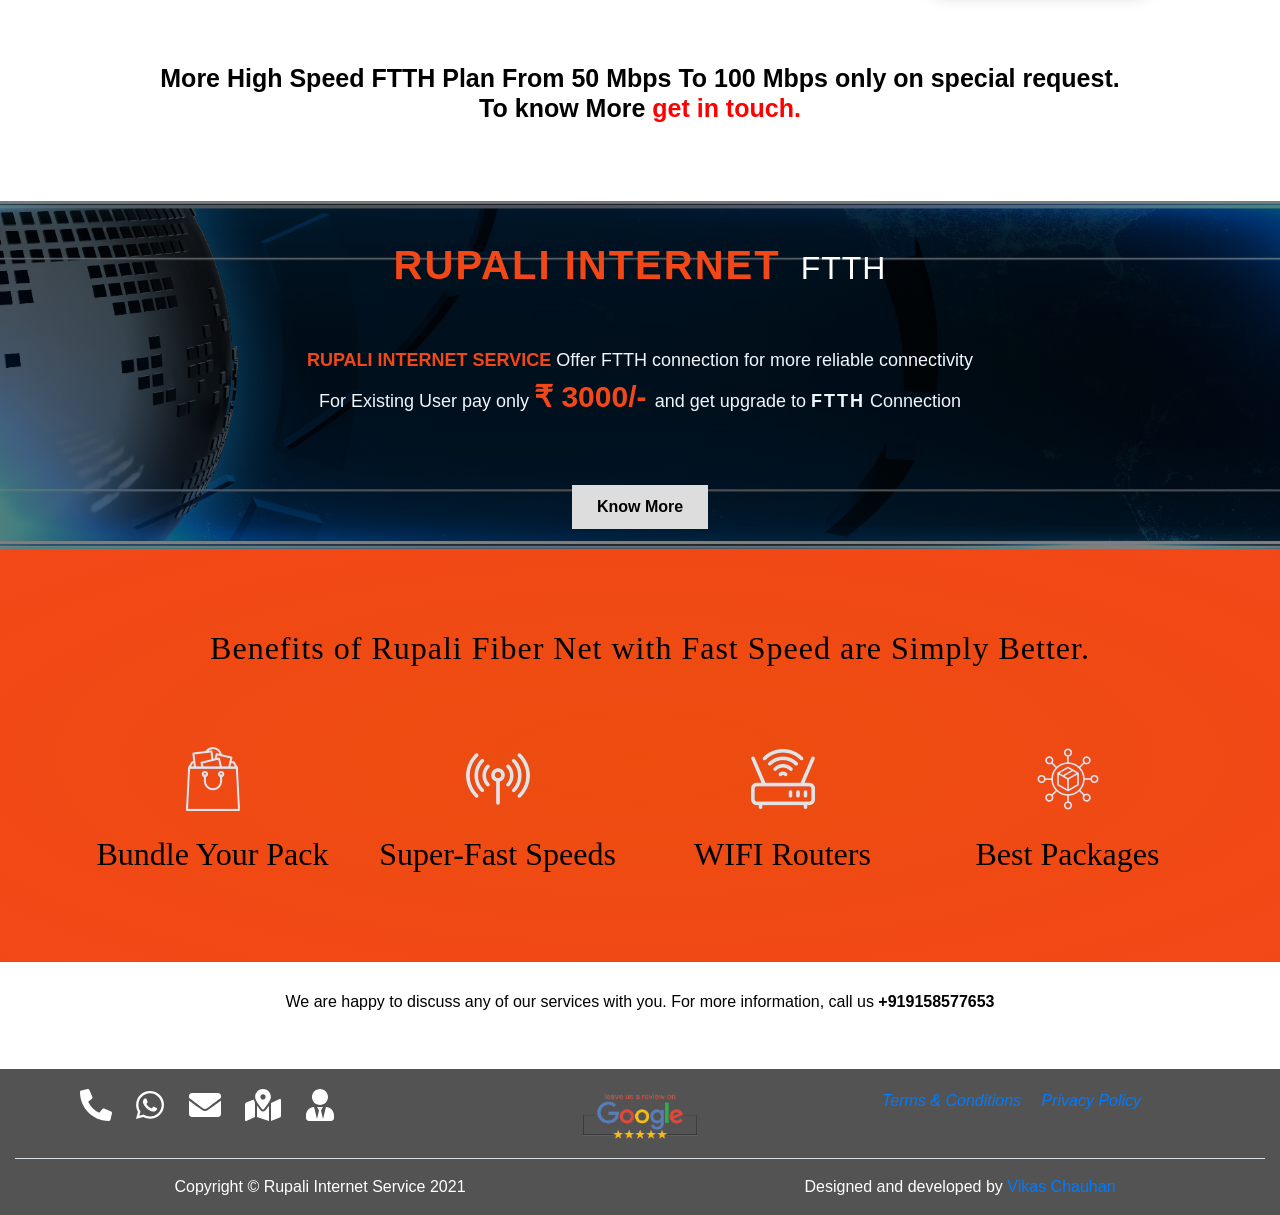
==== commit af80968f: "Update index.html" ====
--- a/index.html
+++ b/index.html
@@ -386,7 +386,7 @@
               >
                 <div class="card-body text-center">
                   <h4 class="">Basic <br />Stream</h4>
-                  <h4 class="">15 Mbps</h4>
+                  <h4 class="" style="text-transform: initial">15 Mbps</h4>
                   <div class="plan-info mt-3">
                     <div class="row">
                       <div class="col-6" align="right">30 Days</div>
@@ -415,7 +415,7 @@
               >
                 <div class="card-body text-center">
                   <h4 class="">HD <br />Streaming</h4>
-                  <h4 class="">20 Mbps</h4>
+                  <h4 class="" style="text-transform: initial">20 Mbps</h4>
                   <div class="plan-info mt-3">
                     <div class="row">
                       <div class="col-6" align="right">30 Days</div>
@@ -444,7 +444,7 @@
               >
                 <div class="card-body text-center">
                   <h4 class="">Tech <br />Talk</h4>
-                  <h4 class="">25 Mbps</h4>
+                  <h4 class="" style="text-transform: initial">25 Mbps</h4>
                   <div class="plan-info mt-3">
                     <div class="row">
                       <div class="col-6" align="right">30 Days</div>
@@ -476,7 +476,7 @@
                     Non Stop<br />
                     Entertainment
                   </h4>
-                  <h4 class="">30 Mbps</h4>
+                  <h4 class="" style="text-transform: initial">30 Mbps</h4>
                   <div class="plan-info mt-3">
                     <div class="row">
                       <div class="col-6" align="right">30 Days</div>
